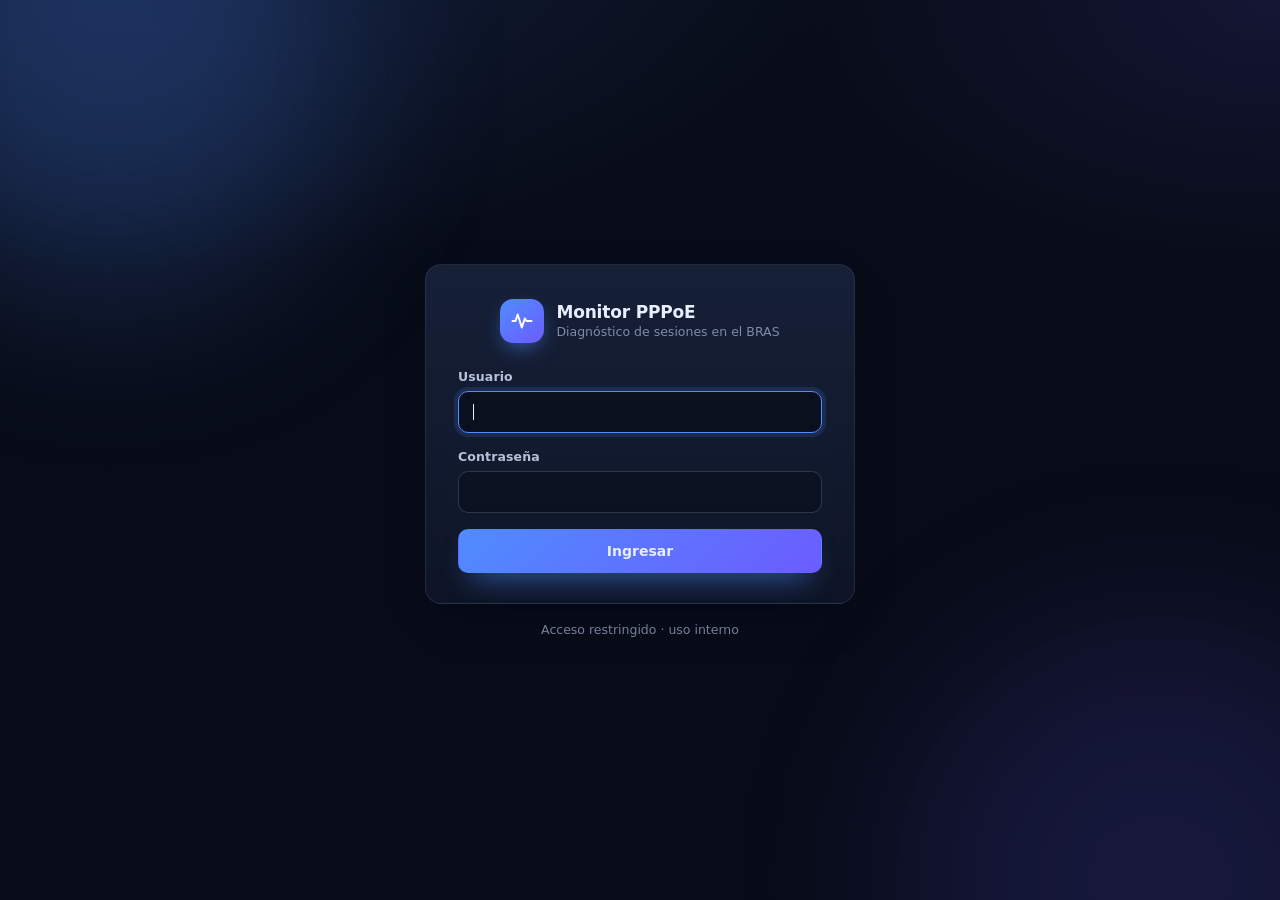
==== frontend/monitor.html @ 0bc6c696 "feat: implementación inicial del monitor PPPoE" ====
<!doctype html>
<html lang="es">
  <head>
    <meta charset="utf-8" />
    <meta name="viewport" content="width=device-width, initial-scale=1" />
    <meta name="robots" content="noindex" />
    <title>Monitor PPPoE</title>
    <link rel="stylesheet" href="css/app.css" />
  </head>
  <body>
    <header class="topbar">
      <div class="topbar__inner">
        <div class="brand">
          <span class="brand__logo" aria-hidden="true">
            <svg viewBox="0 0 24 24" fill="none" stroke="currentColor" stroke-width="2" stroke-linecap="round" stroke-linejoin="round">
              <path d="M2.5 12h3l2.2-6.5 4.1 13 3-9 1.7 2.5H21.5" />
            </svg>
          </span>
          <div>
            <div class="brand__name">Monitor PPPoE</div>
            <div class="brand__sub">Diagnóstico en tiempo real</div>
          </div>
        </div>

        <div class="topbar__user">
          <span class="user-chip">
            <span class="user-chip__dot"></span>
            <span id="user-chip-name">—</span>
          </span>
          <button class="btn btn--ghost btn--sm" id="logout-btn" type="button">Salir</button>
        </div>
      </div>
    </header>

    <main class="container">
      <section class="control-bar card">
        <form class="control-bar__form" id="monitor-form">
          <label class="field">
            <span class="field__label">Usuario del BRAS</span>
            <input
              class="input"
              id="subscriber"
              name="subscriber"
              placeholder="ej. cliente_pppoe"
              autocomplete="off"
              spellcheck="false"
              required
            />
          </label>
          <button class="btn btn--primary" id="monitor-btn" type="submit">
            <span class="spinner" id="monitor-spinner" hidden></span>
            <span id="monitor-btn-label">Monitorear</span>
          </button>
        </form>

        <div class="session-tools" id="session-tools" hidden>
          <span class="pill" id="state-pill">
            <span class="pill__dot"></span>
            <span id="state-pill-text">Inactivo</span>
          </span>
          <span class="countdown" title="Tiempo restante de la sesión">
            <svg viewBox="0 0 24 24" fill="none" stroke="currentColor" stroke-width="2" stroke-linecap="round" stroke-linejoin="round" aria-hidden="true">
              <circle cx="12" cy="12" r="9" />
              <path d="M12 7v5l3 2" />
            </svg>
            <span id="countdown">10:00</span>
          </span>
          <button class="btn btn--danger btn--sm" id="close-btn" type="button">Cerrar conexión</button>
        </div>
      </section>

      <div class="alert" id="alert" role="status" aria-live="polite" hidden></div>

      <section class="empty-state card view" id="idle-state">
        <span class="empty-state__icon" aria-hidden="true">
          <svg viewBox="0 0 24 24" fill="none" stroke="currentColor" stroke-width="1.8" stroke-linecap="round" stroke-linejoin="round">
            <path d="M2.5 12h3l2.2-6.5 4.1 13 3-9 1.7 2.5H21.5" />
          </svg>
        </span>
        <h2>Monitoreo en tiempo real</h2>
        <p>
          Ingresá el usuario del abonado en el BRAS y presioná <b>Monitorear</b>.
          El recurso es exclusivo: una sola persona puede monitorear a la vez y la
          sesión dura como máximo 10 minutos.
        </p>
      </section>

      <section class="dashboard view" id="dashboard" hidden>
        <div class="metrics">
          <article class="metric metric--up card">
            <div class="metric__head">
              <svg viewBox="0 0 24 24" fill="none" stroke="currentColor" stroke-width="2" stroke-linecap="round" stroke-linejoin="round" aria-hidden="true">
                <path d="M12 19V5" />
                <path d="m5 12 7-7 7 7" />
              </svg>
              Subida
            </div>
            <div class="metric__value"><span id="up-value">—</span><span class="metric__unit">Mbps</span></div>
          </article>

          <article class="metric metric--down card">
            <div class="metric__head">
              <svg viewBox="0 0 24 24" fill="none" stroke="currentColor" stroke-width="2" stroke-linecap="round" stroke-linejoin="round" aria-hidden="true">
                <path d="M12 5v14" />
                <path d="m5 12 7 7 7-7" />
              </svg>
              Bajada
            </div>
            <div class="metric__value"><span id="down-value">—</span><span class="metric__unit">Mbps</span></div>
          </article>
        </div>

        <div class="grid">
          <article class="chart-card card">
            <div class="panel-head">
              <h3>Tráfico en tiempo real</h3>
              <span class="hint">Mbps · se actualiza según el BRAS</span>
            </div>
            <div class="chart-wrap">
              <canvas id="traffic-chart"></canvas>
            </div>
          </article>

          <aside class="info-card card">
            <div class="panel-head panel-head--flush">
              <h3>Detalle de la sesión</h3>
            </div>
            <dl class="info-list">
              <div class="info-row"><dt>MAC</dt><dd class="mono" id="info-mac">—</dd></div>
              <div class="info-row"><dt>IP</dt><dd class="mono" id="info-ip">—</dd></div>
              <div class="info-row"><dt>Inicio</dt><dd id="info-start">—</dd></div>
              <div class="info-row"><dt>QoS subida</dt><dd id="info-in-qos">—</dd></div>
              <div class="info-row"><dt>QoS bajada</dt><dd id="info-out-qos">—</dd></div>
              <div class="info-row"><dt>PIR subida</dt><dd id="info-in-pir">—</dd></div>
              <div class="info-row"><dt>CIR bajada</dt><dd id="info-out-cir">—</dd></div>
            </dl>
          </aside>
        </div>
      </section>
    </main>

    <script src="vendor/chart.umd.min.js"></script>
    <script type="module" src="js/monitor.js"></script>
  </body>
</html>
---- frontend/css/app.css ----
/* Monitor PPPoE — estilos */

:root {
  color-scheme: dark;

  --bg: #080c18;
  --bg-soft: #0c1224;
  --surface: rgba(21, 30, 52, 0.82);
  --surface-solid: #141c31;
  --surface-2: #1a2440;
  --border: rgba(148, 163, 184, 0.14);
  --border-strong: rgba(148, 163, 184, 0.26);

  --text: #e8eeff;
  --text-soft: #b6c2dc;
  --muted: #7f8ca6;

  --accent: #4f8cff;
  --accent-2: #6c5cff;
  --cyan: #22d3ee;
  --violet: #a78bfa;
  --green: #34d399;
  --amber: #fbbf24;
  --red: #f87171;

  --radius: 16px;
  --radius-sm: 10px;
  --shadow: 0 18px 40px -18px rgba(2, 6, 20, 0.8);
  --font: "Inter", system-ui, -apple-system, "Segoe UI", Roboto, "Helvetica Neue",
    Arial, sans-serif;
  --mono: ui-monospace, SFMono-Regular, "SF Mono", Menlo, Consolas, monospace;
}

* {
  box-sizing: border-box;
}

[hidden] {
  display: none !important;
}

html,
body {
  min-height: 100%;
}

body {
  margin: 0;
  font-family: var(--font);
  color: var(--text);
  background:
    radial-gradient(1200px 600px at 12% -10%, rgba(79, 140, 255, 0.16), transparent 60%),
    radial-gradient(900px 500px at 100% 0%, rgba(108, 92, 255, 0.12), transparent 55%),
    var(--bg);
  background-attachment: fixed;
  -webkit-font-smoothing: antialiased;
  text-rendering: optimizeLegibility;
}

h1,
h2,
h3,
p {
  margin: 0;
}

/* ------------------------------------------------------------------ */
/* Marca                                                              */
/* ------------------------------------------------------------------ */

.brand {
  display: flex;
  align-items: center;
  gap: 12px;
}

.brand--center {
  justify-content: center;
  text-align: left;
}

.brand__logo {
  display: grid;
  place-items: center;
  width: 44px;
  height: 44px;
  border-radius: 13px;
  background: linear-gradient(140deg, var(--accent), var(--accent-2));
  box-shadow: 0 8px 22px -8px rgba(79, 140, 255, 0.9);
  color: #fff;
  flex: none;
}

.brand__logo svg {
  width: 24px;
  height: 24px;
}

.brand__name {
  font-size: 17px;
  font-weight: 700;
  letter-spacing: -0.01em;
}

.brand__sub {
  font-size: 12.5px;
  color: var(--muted);
  margin-top: 2px;
}

/* ------------------------------------------------------------------ */
/* Tarjetas y layout                                                  */
/* ------------------------------------------------------------------ */

.card {
  background: linear-gradient(180deg, rgba(24, 34, 58, 0.9), rgba(15, 22, 40, 0.92));
  border: 1px solid var(--border);
  border-radius: var(--radius);
  box-shadow: var(--shadow);
  backdrop-filter: blur(14px);
}

.container {
  width: min(1180px, 100%);
  margin: 0 auto;
  padding: 26px 24px 60px;
}

.view {
  animation: fade-in 0.28s ease both;
}

@keyframes fade-in {
  from {
    opacity: 0;
    transform: translateY(6px);
  }
  to {
    opacity: 1;
    transform: none;
  }
}

/* ------------------------------------------------------------------ */
/* Login                                                              */
/* ------------------------------------------------------------------ */

.auth-page {
  display: grid;
  place-items: center;
  min-height: 100vh;
  padding: 24px;
  position: relative;
  overflow: hidden;
}

.bg-glow {
  position: fixed;
  border-radius: 50%;
  filter: blur(90px);
  opacity: 0.55;
  pointer-events: none;
  z-index: 0;
}

.bg-glow--a {
  width: 460px;
  height: 460px;
  background: rgba(79, 140, 255, 0.4);
  top: -160px;
  left: -120px;
}

.bg-glow--b {
  width: 520px;
  height: 520px;
  background: rgba(108, 92, 255, 0.28);
  bottom: -240px;
  right: -140px;
}

.auth {
  position: relative;
  z-index: 1;
  width: min(430px, 100%);
  display: flex;
  flex-direction: column;
  gap: 18px;
}

.auth__card {
  padding: 34px 32px 30px;
}

.auth__card .brand {
  margin-bottom: 26px;
}

.auth__foot {
  text-align: center;
  color: var(--muted);
  font-size: 12.5px;
}

/* ------------------------------------------------------------------ */
/* Formularios                                                        */
/* ------------------------------------------------------------------ */

.form {
  display: flex;
  flex-direction: column;
  gap: 16px;
}

.field {
  display: flex;
  flex-direction: column;
  gap: 7px;
}

.field__label {
  font-size: 12.5px;
  font-weight: 600;
  color: var(--text-soft);
  letter-spacing: 0.01em;
}

.input {
  width: 100%;
  padding: 12px 14px;
  border-radius: var(--radius-sm);
  border: 1px solid var(--border-strong);
  background: rgba(10, 16, 30, 0.7);
  color: var(--text);
  font-size: 14.5px;
  font-family: inherit;
  transition: border-color 0.16s ease, box-shadow 0.16s ease, background 0.16s ease;
}

.input::placeholder {
  color: #5d6a83;
}

.input:hover {
  border-color: rgba(148, 163, 184, 0.4);
}

.input:focus {
  outline: none;
  border-color: var(--accent);
  background: rgba(10, 16, 30, 0.95);
  box-shadow: 0 0 0 4px rgba(79, 140, 255, 0.16);
}

.form__error {
  font-size: 13px;
  color: var(--red);
  background: rgba(248, 113, 113, 0.08);
  border: 1px solid rgba(248, 113, 113, 0.25);
  border-radius: var(--radius-sm);
  padding: 9px 12px;
}

/* ------------------------------------------------------------------ */
/* Botones                                                            */
/* ------------------------------------------------------------------ */

.btn {
  display: inline-flex;
  align-items: center;
  justify-content: center;
  gap: 9px;
  padding: 11px 18px;
  border-radius: var(--radius-sm);
  border: 1px solid transparent;
  font-family: inherit;
  font-size: 14px;
  font-weight: 600;
  color: var(--text);
  background: var(--surface-2);
  cursor: pointer;
  transition: transform 0.14s ease, filter 0.16s ease, background 0.16s ease,
    border-color 0.16s ease, opacity 0.16s ease;
  white-space: nowrap;
}

.btn:hover {
  filter: brightness(1.12);
}

.btn:active {
  transform: translateY(1px);
}

.btn:disabled {
  opacity: 0.6;
  cursor: not-allowed;
  filter: none;
}

.btn--primary {
  background: linear-gradient(135deg, var(--accent), var(--accent-2));
  box-shadow: 0 14px 30px -14px rgba(79, 140, 255, 0.9);
}

.btn--primary:hover {
  filter: brightness(1.08);
}

.btn--danger {
  background: rgba(248, 113, 113, 0.12);
  border-color: rgba(248, 113, 113, 0.35);
  color: #ffc9c9;
}

.btn--danger:hover {
  background: rgba(248, 113, 113, 0.2);
}

.btn--ghost {
  background: transparent;
  border-color: var(--border-strong);
  color: var(--text-soft);
}

.btn--ghost:hover {
  color: var(--text);
  border-color: rgba(148, 163, 184, 0.45);
}

.btn--block {
  width: 100%;
  padding: 13px 18px;
}

.btn--sm {
  padding: 8px 13px;
  font-size: 13px;
}

.spinner {
  width: 16px;
  height: 16px;
  border-radius: 50%;
  border: 2px solid rgba(255, 255, 255, 0.35);
  border-top-color: #fff;
  animation: spin 0.7s linear infinite;
}

@keyframes spin {
  to {
    transform: rotate(360deg);
  }
}

/* ------------------------------------------------------------------ */
/* Barra superior                                                     */
/* ------------------------------------------------------------------ */

.topbar {
  position: sticky;
  top: 0;
  z-index: 20;
  border-bottom: 1px solid var(--border);
  background: rgba(8, 12, 24, 0.72);
  backdrop-filter: blur(16px);
}

.topbar__inner {
  width: min(1180px, 100%);
  margin: 0 auto;
  padding: 13px 24px;
  display: flex;
  align-items: center;
  justify-content: space-between;
  gap: 16px;
}

.topbar__user {
  display: flex;
  align-items: center;
  gap: 12px;
}

.user-chip {
  display: inline-flex;
  align-items: center;
  gap: 9px;
  padding: 7px 12px;
  border-radius: 999px;
  border: 1px solid var(--border);
  background: rgba(26, 36, 64, 0.6);
  font-size: 13px;
  color: var(--text-soft);
}

.user-chip__dot {
  width: 8px;
  height: 8px;
  border-radius: 50%;
  background: var(--green);
  box-shadow: 0 0 0 3px rgba(52, 211, 153, 0.16);
}

/* ------------------------------------------------------------------ */
/* Barra de control                                                   */
/* ------------------------------------------------------------------ */

.control-bar {
  padding: 16px 18px;
  display: flex;
  align-items: center;
  justify-content: space-between;
  gap: 18px;
  flex-wrap: wrap;
}

.control-bar__form {
  display: flex;
  align-items: flex-end;
  gap: 12px;
  flex: 1 1 420px;
}

.control-bar__form .field {
  flex: 1 1 auto;
}

.control-bar__form .input {
  min-width: 180px;
}

.session-tools {
  display: flex;
  align-items: center;
  gap: 14px;
  flex-wrap: wrap;
}

.countdown {
  display: inline-flex;
  align-items: center;
  gap: 8px;
  font-family: var(--mono);
  font-size: 14px;
  color: var(--text-soft);
  padding: 7px 12px;
  border-radius: 999px;
  border: 1px solid var(--border);
  background: rgba(10, 16, 30, 0.6);
}

.countdown svg {
  width: 15px;
  height: 15px;
  color: var(--muted);
}

/* ------------------------------------------------------------------ */
/* Pills de estado                                                    */
/* ------------------------------------------------------------------ */

.pill {
  display: inline-flex;
  align-items: center;
  gap: 8px;
  padding: 7px 12px;
  border-radius: 999px;
  font-size: 12.5px;
  font-weight: 600;
  letter-spacing: 0.01em;
  border: 1px solid var(--border);
  background: rgba(26, 36, 64, 0.6);
  color: var(--text-soft);
}

.pill__dot {
  width: 8px;
  height: 8px;
  border-radius: 50%;
  background: var(--muted);
}

.pill--live {
  color: #a7f3d0;
  border-color: rgba(52, 211, 153, 0.32);
  background: rgba(52, 211, 153, 0.1);
}

.pill--live .pill__dot {
  background: var(--green);
  box-shadow: 0 0 0 0 rgba(52, 211, 153, 0.6);
  animation: pulse 1.8s infinite;
}

.pill--warn {
  color: #fde68a;
  border-color: rgba(251, 191, 36, 0.32);
  background: rgba(251, 191, 36, 0.1);
}

.pill--warn .pill__dot {
  background: var(--amber);
}

.pill--error {
  color: #fecaca;
  border-color: rgba(248, 113, 113, 0.32);
  background: rgba(248, 113, 113, 0.1);
}

.pill--error .pill__dot {
  background: var(--red);
}

@keyframes pulse {
  0% {
    box-shadow: 0 0 0 0 rgba(52, 211, 153, 0.55);
  }
  70% {
    box-shadow: 0 0 0 8px rgba(52, 211, 153, 0);
  }
  100% {
    box-shadow: 0 0 0 0 rgba(52, 211, 153, 0);
  }
}

/* ------------------------------------------------------------------ */
/* Alertas                                                            */
/* ------------------------------------------------------------------ */

.alert {
  margin-top: 16px;
  display: flex;
  align-items: center;
  gap: 14px;
  padding: 14px 16px;
  border-radius: var(--radius);
  border: 1px solid var(--border);
  background: rgba(21, 30, 52, 0.7);
  font-size: 14px;
  color: var(--text-soft);
  animation: fade-in 0.2s ease both;
}

.alert__icon {
  display: grid;
  place-items: center;
  width: 34px;
  height: 34px;
  border-radius: 10px;
  flex: none;
  background: rgba(255, 255, 255, 0.06);
}

.alert__icon svg {
  width: 18px;
  height: 18px;
}

.alert__body {
  flex: 1 1 auto;
  line-height: 1.45;
}

.alert__body b {
  color: var(--text);
  font-weight: 600;
}

.alert--busy {
  border-color: rgba(251, 191, 36, 0.3);
  background: rgba(251, 191, 36, 0.07);
}

.alert--busy .alert__icon {
  color: var(--amber);
  background: rgba(251, 191, 36, 0.12);
}

.alert--error {
  border-color: rgba(248, 113, 113, 0.3);
  background: rgba(248, 113, 113, 0.07);
}

.alert--error .alert__icon {
  color: var(--red);
  background: rgba(248, 113, 113, 0.12);
}

.alert--warn .alert__icon {
  color: var(--amber);
  background: rgba(251, 191, 36, 0.12);
}

.alert--info .alert__icon {
  color: var(--accent);
  background: rgba(79, 140, 255, 0.12);
}

.alert__actions {
  display: flex;
  gap: 8px;
  flex: none;
}

/* ------------------------------------------------------------------ */
/* Estado vacío                                                       */
/* ------------------------------------------------------------------ */

.empty-state {
  margin-top: 18px;
  padding: 46px 24px;
  text-align: center;
  border-style: dashed;
  display: flex;
  flex-direction: column;
  align-items: center;
  gap: 12px;
}

.empty-state__icon {
  display: grid;
  place-items: center;
  width: 56px;
  height: 56px;
  border-radius: 16px;
  background: rgba(79, 140, 255, 0.1);
  color: var(--accent);
  margin-bottom: 4px;
}

.empty-state__icon svg {
  width: 28px;
  height: 28px;
}

.empty-state h2 {
  font-size: 17px;
  font-weight: 650;
}

.empty-state p {
  max-width: 460px;
  color: var(--muted);
  font-size: 13.5px;
  line-height: 1.55;
}

/* ------------------------------------------------------------------ */
/* Dashboard                                                          */
/* ------------------------------------------------------------------ */

.dashboard {
  margin-top: 18px;
  display: flex;
  flex-direction: column;
  gap: 18px;
}

.metrics {
  display: grid;
  grid-template-columns: repeat(2, minmax(0, 1fr));
  gap: 18px;
}

.metric {
  position: relative;
  overflow: hidden;
  padding: 20px 22px;
}

.metric::after {
  content: "";
  position: absolute;
  inset: 0 auto 0 0;
  width: 3px;
  background: var(--accent);
  opacity: 0.9;
}

.metric--up::after {
  background: var(--cyan);
}

.metric--down::after {
  background: var(--violet);
}

.metric__head {
  display: flex;
  align-items: center;
  gap: 9px;
  color: var(--muted);
  font-size: 12.5px;
  font-weight: 600;
  text-transform: uppercase;
  letter-spacing: 0.07em;
}

.metric__head svg {
  width: 16px;
  height: 16px;
}

.metric--up .metric__head svg {
  color: var(--cyan);
}

.metric--down .metric__head svg {
  color: var(--violet);
}

.metric__value {
  margin-top: 10px;
  font-size: 34px;
  font-weight: 700;
  letter-spacing: -0.02em;
  font-variant-numeric: tabular-nums;
  line-height: 1.1;
}

.metric__unit {
  font-size: 14px;
  font-weight: 600;
  color: var(--muted);
  margin-left: 6px;
  letter-spacing: 0;
}

.metric--up .metric__value {
  color: #a5f3fc;
}

.metric--down .metric__value {
  color: #ddd6fe;
}

.grid {
  display: grid;
  grid-template-columns: minmax(0, 1.9fr) minmax(290px, 1fr);
  gap: 18px;
  align-items: start;
}

.panel-head {
  display: flex;
  align-items: center;
  justify-content: space-between;
  gap: 12px;
  padding: 18px 20px 0;
}

.panel-head--flush {
  padding: 0;
}

.panel-head h3 {
  font-size: 15px;
  font-weight: 650;
}

.panel-head .hint {
  font-size: 12px;
  color: var(--muted);
}

.chart-card {
  padding-bottom: 12px;
}

.chart-wrap {
  position: relative;
  height: 340px;
  padding: 8px 14px 6px;
}

.info-card {
  padding: 18px 20px 20px;
}

.info-list {
  margin: 16px 0 0;
  display: grid;
  gap: 0;
}

.info-row {
  display: grid;
  grid-template-columns: 108px minmax(0, 1fr);
  gap: 12px;
  padding: 11px 0;
  border-top: 1px solid var(--border);
  align-items: baseline;
}

.info-row:first-child {
  border-top: none;
}

.info-row dt {
  font-size: 12.5px;
  color: var(--muted);
}

.info-row dd {
  margin: 0;
  font-size: 13.5px;
  color: var(--text-soft);
  word-break: break-word;
}

.info-row dd.mono {
  font-family: var(--mono);
  font-size: 12.8px;
  color: var(--text);
}

.badge-soft {
  display: inline-block;
  padding: 3px 9px;
  border-radius: 999px;
  background: rgba(79, 140, 255, 0.12);
  border: 1px solid rgba(79, 140, 255, 0.24);
  color: #bcd2ff;
  font-size: 12px;
}

/* ------------------------------------------------------------------ */
/* Responsive                                                         */
/* ------------------------------------------------------------------ */

@media (max-width: 900px) {
  .grid {
    grid-template-columns: 1fr;
  }
  .chart-wrap {
    height: 300px;
  }
}

@media (max-width: 640px) {
  .container {
    padding: 18px 14px 48px;
  }
  .topbar__inner {
    padding: 11px 14px;
  }
  .brand__sub {
    display: none;
  }
  .metrics {
    grid-template-columns: 1fr;
  }
  .control-bar__form {
    flex-direction: column;
    align-items: stretch;
  }
  .control-bar__form .btn {
    width: 100%;
  }
  .session-tools {
    width: 100%;
    justify-content: space-between;
  }
  .auth__card {
    padding: 26px 22px;
  }
  .metric__value {
    font-size: 28px;
  }
  .info-row {
    grid-template-columns: 96px minmax(0, 1fr);
  }
}
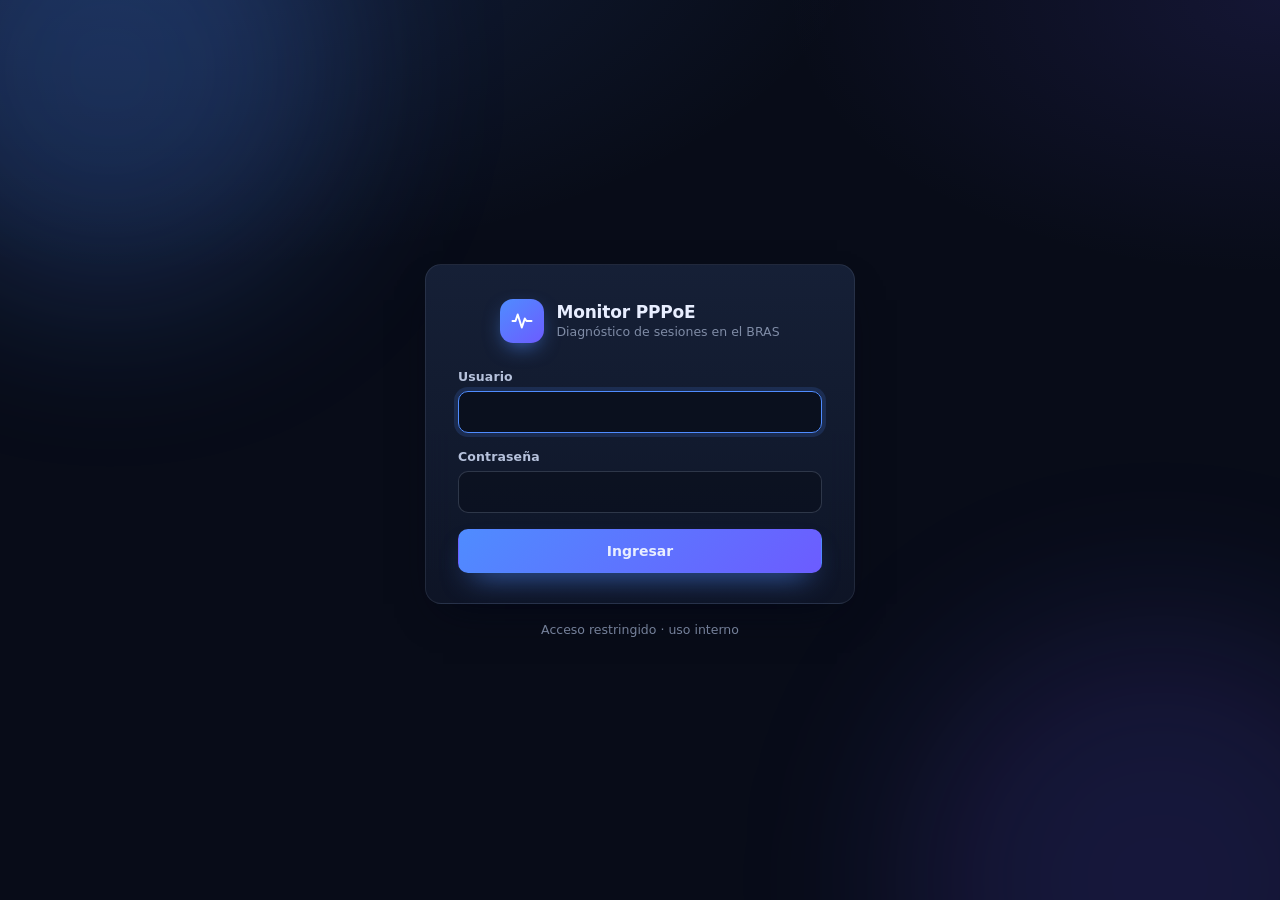
==== commit 0ac1ec51: "feat: autocompletar abonados con usuarios online del NAS" ====
--- a/frontend/monitor.html
+++ b/frontend/monitor.html
@@ -35,18 +35,35 @@
     <main class="container">
       <section class="control-bar card">
         <form class="control-bar__form" id="monitor-form">
-          <label class="field">
-            <span class="field__label">Usuario del BRAS</span>
-            <input
-              class="input"
-              id="subscriber"
-              name="subscriber"
-              placeholder="ej. cliente_pppoe"
-              autocomplete="off"
-              spellcheck="false"
-              required
-            />
-          </label>
+          <div class="field">
+            <label class="field__label" for="subscriber">Usuario del BRAS</label>
+            <div class="combo">
+              <input
+                class="input"
+                id="subscriber"
+                name="subscriber"
+                placeholder="ej. cliente_pppoe"
+                autocomplete="off"
+                spellcheck="false"
+                role="combobox"
+                aria-autocomplete="list"
+                aria-expanded="false"
+                aria-controls="subscriber-suggestions"
+                aria-describedby="subscriber-help"
+                required
+              />
+              <ul
+                class="combo__list"
+                id="subscriber-suggestions"
+                role="listbox"
+                aria-label="Usuarios conectados"
+                hidden
+              ></ul>
+            </div>
+            <span class="field__hint" id="subscriber-help">
+              Escribí al menos 3 caracteres para buscar entre los usuarios conectados.
+            </span>
+          </div>
           <button class="btn btn--primary" id="monitor-btn" type="submit">
             <span class="spinner" id="monitor-spinner" hidden></span>
             <span id="monitor-btn-label">Monitorear</span>
--- a/frontend/css/app.css
+++ b/frontend/css/app.css
@@ -259,6 +259,62 @@
   border: 1px solid rgba(248, 113, 113, 0.25);
   border-radius: var(--radius-sm);
   padding: 9px 12px;
+}
+
+.field__hint {
+  font-size: 12px;
+  line-height: 1.35;
+  color: var(--muted);
+}
+
+.combo {
+  position: relative;
+}
+
+.combo__list {
+  position: absolute;
+  top: calc(100% + 6px);
+  left: 0;
+  right: 0;
+  z-index: 40;
+  margin: 0;
+  padding: 6px;
+  list-style: none;
+  background: rgba(12, 18, 34, 0.98);
+  border: 1px solid var(--border-strong);
+  border-radius: var(--radius-sm);
+  box-shadow: var(--shadow);
+  max-height: 264px;
+  overflow-y: auto;
+  backdrop-filter: blur(12px);
+}
+
+.combo__option {
+  padding: 9px 11px;
+  border-radius: 8px;
+  font-family: var(--mono);
+  font-size: 14px;
+  color: var(--text);
+  cursor: pointer;
+  white-space: nowrap;
+  overflow: hidden;
+  text-overflow: ellipsis;
+}
+
+.combo__option:hover,
+.combo__option.is-active {
+  background: rgba(79, 140, 255, 0.18);
+  color: #fff;
+}
+
+.combo__status {
+  padding: 9px 11px;
+  font-size: 12.5px;
+  color: var(--muted);
+}
+
+.combo__status--error {
+  color: var(--red);
 }
 
 /* ------------------------------------------------------------------ */
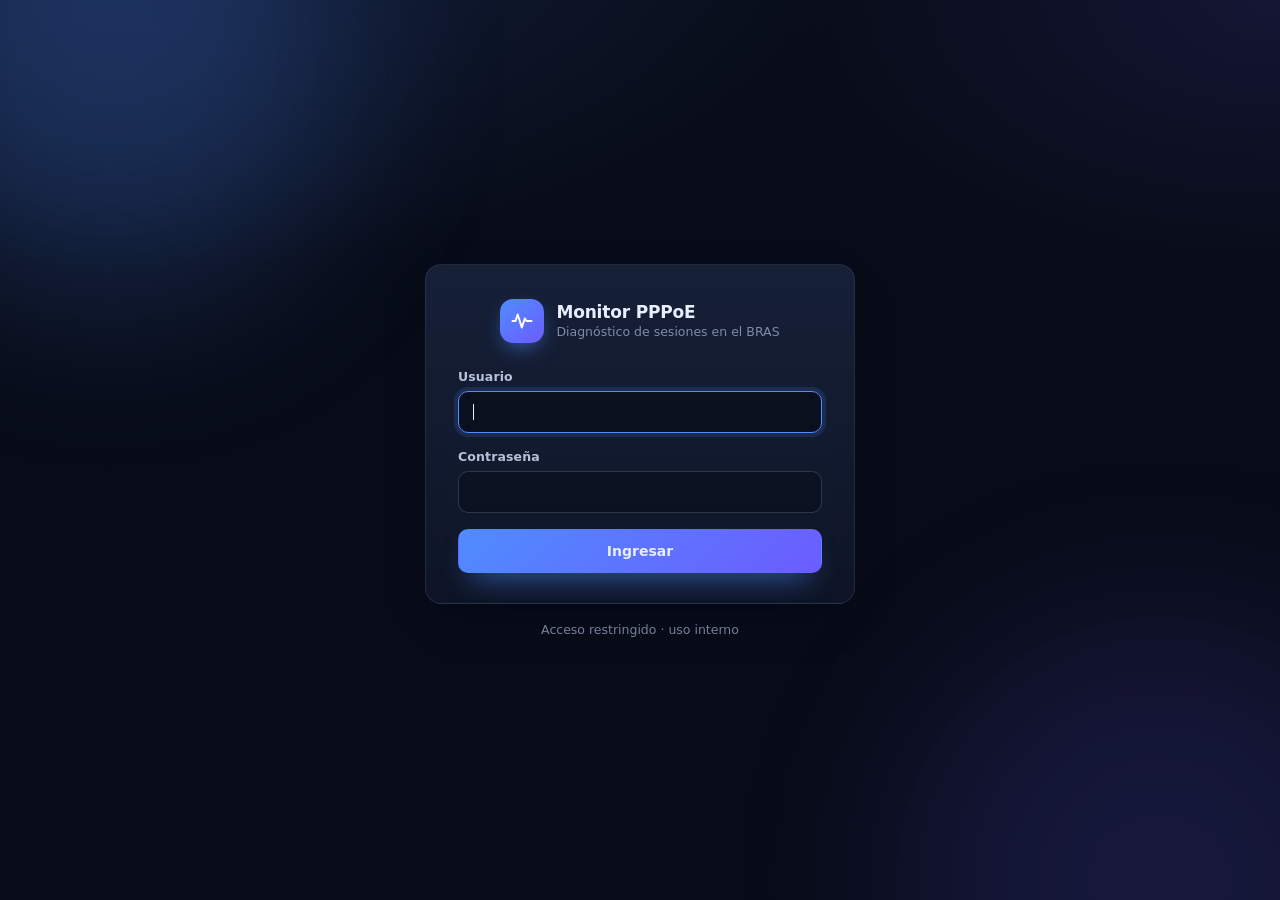
==== commit d9b90fd5: "agrego metricas del nas" ====
--- a/frontend/monitor.html
+++ b/frontend/monitor.html
@@ -103,6 +103,27 @@
       </section>
 
       <section class="dashboard view" id="dashboard" hidden>
+        <div class="host-metrics">
+          <article class="host-metric host-metric--cpu card">
+            <span class="host-metric__label">CPU del NAS</span>
+            <div class="host-metric__value">
+              <span id="host-cpu-value">—</span><span class="host-metric__unit">%</span>
+            </div>
+          </article>
+          <article class="host-metric host-metric--memory card">
+            <span class="host-metric__label">Memoria del NAS</span>
+            <div class="host-metric__value">
+              <span id="host-memory-value">—</span><span class="host-metric__unit">%</span>
+            </div>
+          </article>
+          <article class="host-metric host-metric--users card">
+            <span class="host-metric__label">Usuarios online</span>
+            <div class="host-metric__value">
+              <span id="host-users-value">—</span>
+            </div>
+          </article>
+        </div>
+
         <div class="metrics">
           <article class="metric metric--up card">
             <div class="metric__head">
--- a/frontend/css/app.css
+++ b/frontend/css/app.css
@@ -463,6 +463,8 @@
 /* ------------------------------------------------------------------ */
 
 .control-bar {
+  position: relative;
+  z-index: 10;
   padding: 16px 18px;
   display: flex;
   align-items: center;
@@ -472,14 +474,39 @@
 }
 
 .control-bar__form {
-  display: flex;
-  align-items: flex-end;
-  gap: 12px;
+  display: grid;
+  grid-template-columns: minmax(0, 1fr) auto;
+  grid-template-rows: auto auto auto;
+  column-gap: 12px;
+  row-gap: 7px;
+  align-items: center;
   flex: 1 1 420px;
 }
 
 .control-bar__form .field {
-  flex: 1 1 auto;
+  display: contents;
+}
+
+.control-bar__form .field__label {
+  grid-column: 1;
+  grid-row: 1;
+}
+
+.control-bar__form .combo {
+  grid-column: 1;
+  grid-row: 2;
+  min-width: 0;
+}
+
+.control-bar__form .field__hint {
+  grid-column: 1;
+  grid-row: 3;
+}
+
+.control-bar__form .btn {
+  grid-column: 2;
+  grid-row: 2;
+  align-self: center;
 }
 
 .control-bar__form .input {
@@ -714,6 +741,56 @@
   gap: 18px;
 }
 
+.host-metrics {
+  display: grid;
+  grid-template-columns: repeat(3, minmax(0, 1fr));
+  gap: 14px;
+}
+
+.host-metric {
+  padding: 13px 16px;
+  display: flex;
+  align-items: center;
+  justify-content: space-between;
+  gap: 12px;
+}
+
+.host-metric__label {
+  font-size: 12px;
+  font-weight: 600;
+  text-transform: uppercase;
+  letter-spacing: 0.06em;
+  color: var(--muted);
+}
+
+.host-metric__value {
+  display: flex;
+  align-items: baseline;
+  gap: 3px;
+  font-size: 22px;
+  font-weight: 700;
+  font-variant-numeric: tabular-nums;
+  line-height: 1;
+}
+
+.host-metric--cpu .host-metric__value {
+  color: var(--amber);
+}
+
+.host-metric--memory .host-metric__value {
+  color: var(--violet);
+}
+
+.host-metric--users .host-metric__value {
+  color: var(--green);
+}
+
+.host-metric__unit {
+  font-size: 12px;
+  font-weight: 600;
+  color: var(--muted);
+}
+
 .metrics {
   display: grid;
   grid-template-columns: repeat(2, minmax(0, 1fr));
@@ -908,12 +985,21 @@
   .metrics {
     grid-template-columns: 1fr;
   }
+  .host-metrics {
+    grid-template-columns: 1fr;
+  }
   .control-bar__form {
-    flex-direction: column;
+    grid-template-columns: minmax(0, 1fr);
+    grid-template-rows: auto auto auto auto;
     align-items: stretch;
   }
   .control-bar__form .btn {
+    grid-column: 1;
+    grid-row: 3;
     width: 100%;
+  }
+  .control-bar__form .field__hint {
+    grid-row: 4;
   }
   .session-tools {
     width: 100%;
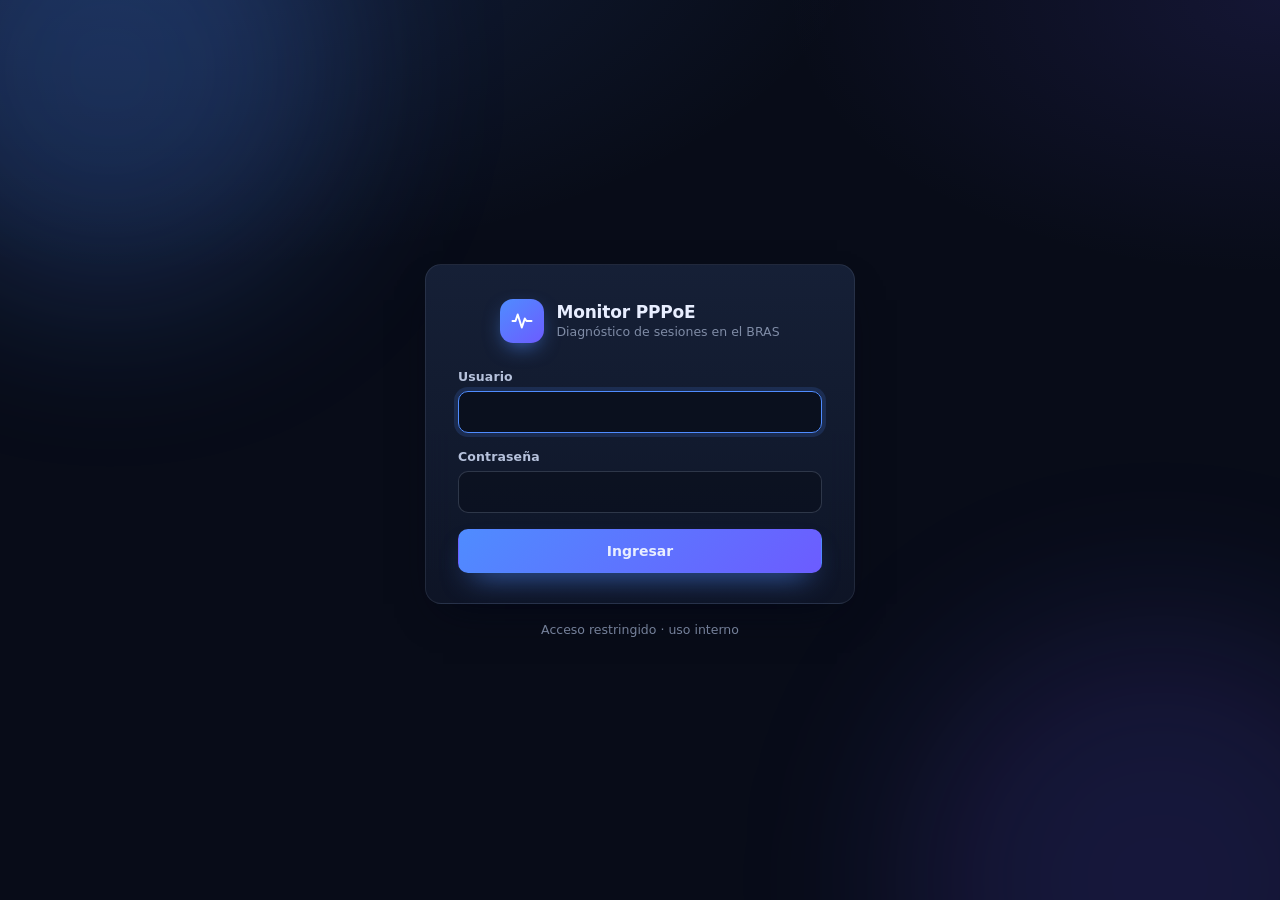
==== commit d2cedf04: "migro consultas del bras a netconf y snmp" ====
--- a/frontend/monitor.html
+++ b/frontend/monitor.html
@@ -20,6 +20,15 @@
             <div class="brand__name">Monitor PPPoE</div>
             <div class="brand__sub">Diagnóstico en tiempo real</div>
           </div>
+        </div>
+
+        <div class="topbar__device" hidden>
+          <span class="device-chip">
+            <span class="device-chip__label">Equipo</span>
+            <span id="device-chassis-name">—</span>
+            <span class="device-chip__sep">·</span>
+            <span id="device-software-version">—</span>
+          </span>
         </div>
 
         <div class="topbar__user">
@@ -167,15 +176,85 @@
               <div class="info-row"><dt>MAC</dt><dd class="mono" id="info-mac">—</dd></div>
               <div class="info-row"><dt>IP</dt><dd class="mono" id="info-ip">—</dd></div>
               <div class="info-row"><dt>Inicio</dt><dd id="info-start">—</dd></div>
-              <div class="info-row"><dt>QoS subida</dt><dd id="info-in-qos">—</dd></div>
-              <div class="info-row"><dt>QoS bajada</dt><dd id="info-out-qos">—</dd></div>
-              <div class="info-row"><dt>PIR subida</dt><dd id="info-in-pir">—</dd></div>
-              <div class="info-row"><dt>CIR bajada</dt><dd id="info-out-cir">—</dd></div>
             </dl>
           </aside>
         </div>
+
+        <div class="history-actions">
+          <button class="btn btn--ghost" id="history-btn" type="button" hidden>
+            <svg viewBox="0 0 24 24" fill="none" stroke="currentColor" stroke-width="2" stroke-linecap="round" stroke-linejoin="round" aria-hidden="true">
+              <circle cx="12" cy="12" r="9" />
+              <path d="M12 7v5l3 2" />
+            </svg>
+            Histórico
+          </button>
+        </div>
       </section>
     </main>
+
+    <dialog class="modal" id="history-modal" aria-labelledby="history-title">
+      <div class="modal__panel">
+        <header class="modal__head">
+          <div>
+            <h2 id="history-title">Histórico reciente</h2>
+            <p class="modal__sub" id="history-subtitle">Últimas conexiones y desconexiones</p>
+          </div>
+          <button class="modal__close" id="history-close" type="button" aria-label="Cerrar histórico">×</button>
+        </header>
+
+        <div class="modal__body">
+          <section class="history-block" id="history-api-block" hidden>
+            <div class="history-block__head">
+              <h3>Últimas conexiones</h3>
+              <span class="hint">API Radius</span>
+            </div>
+            <p class="history-note" id="history-api-error" hidden></p>
+            <p class="history-empty" id="history-api-empty" hidden>Sin conexiones registradas.</p>
+            <div class="table-wrap">
+              <table class="history-table">
+                <thead>
+                  <tr>
+                    <th>Inicio</th>
+                    <th>Fin</th>
+                    <th>Duración</th>
+                    <th>Subida</th>
+                    <th>Bajada</th>
+                    <th>IP</th>
+                    <th>MAC</th>
+                    <th>Causa</th>
+                  </tr>
+                </thead>
+                <tbody id="history-api-rows"></tbody>
+              </table>
+            </div>
+          </section>
+
+          <section class="history-block" id="history-bras-block" hidden>
+            <div class="history-block__head">
+              <h3>Últimas desconexiones</h3>
+              <span class="hint">NETCONF</span>
+            </div>
+            <p class="history-note" id="history-bras-error" hidden></p>
+            <p class="history-empty" id="history-bras-empty" hidden>Sin desconexiones registradas.</p>
+            <div class="table-wrap">
+              <table class="history-table">
+                <thead>
+                  <tr>
+                    <th>Inicio</th>
+                    <th>Fin</th>
+                    <th>Duración</th>
+                    <th>IP</th>
+                    <th>MAC</th>
+                    <th>Motivo</th>
+                  </tr>
+                </thead>
+                <tbody id="history-bras-rows"></tbody>
+              </table>
+            </div>
+          </section>
+        </div>
+      </div>
+    </dialog>
 
     <script src="vendor/chart.umd.min.js"></script>
     <script type="module" src="js/monitor.js"></script>
--- a/frontend/css/app.css
+++ b/frontend/css/app.css
@@ -438,6 +438,40 @@
   gap: 12px;
 }
 
+.topbar__device {
+  min-width: 0;
+  flex: 1 1 auto;
+  display: flex;
+  justify-content: center;
+}
+
+.device-chip {
+  display: inline-flex;
+  align-items: center;
+  gap: 8px;
+  max-width: 100%;
+  padding: 6px 11px;
+  border-radius: 999px;
+  border: 1px solid var(--border);
+  background: rgba(26, 36, 64, 0.5);
+  font-size: 12px;
+  color: var(--text-soft);
+  white-space: nowrap;
+  overflow: hidden;
+  text-overflow: ellipsis;
+}
+
+.device-chip__label {
+  color: var(--muted);
+  text-transform: uppercase;
+  letter-spacing: 0.08em;
+  font-size: 10px;
+}
+
+.device-chip__sep {
+  color: var(--muted);
+}
+
 .user-chip {
   display: inline-flex;
   align-items: center;
@@ -960,6 +994,178 @@
 }
 
 /* ------------------------------------------------------------------ */
+/* Histórico                                                          */
+/* ------------------------------------------------------------------ */
+
+.history-actions {
+  display: flex;
+  justify-content: center;
+  padding-top: 2px;
+}
+
+.history-actions .btn svg {
+  width: 16px;
+  height: 16px;
+}
+
+.modal {
+  width: min(1040px, calc(100vw - 32px));
+  max-height: min(82vh, 760px);
+  margin: auto;
+  padding: 0;
+  border: 0;
+  border-radius: 18px;
+  background: transparent;
+  color: var(--text);
+}
+
+.modal::backdrop {
+  background: rgba(3, 7, 18, 0.74);
+  backdrop-filter: blur(5px);
+}
+
+.modal__panel {
+  display: flex;
+  flex-direction: column;
+  max-height: min(82vh, 760px);
+  overflow: hidden;
+  border: 1px solid var(--border-strong);
+  border-radius: 18px;
+  background: linear-gradient(180deg, rgba(24, 34, 58, 0.99), rgba(12, 18, 34, 0.99));
+  box-shadow: 0 30px 80px -24px rgba(0, 0, 0, 0.9);
+}
+
+.modal__head {
+  display: flex;
+  align-items: flex-start;
+  justify-content: space-between;
+  gap: 18px;
+  padding: 20px 22px 16px;
+  border-bottom: 1px solid var(--border);
+}
+
+.modal__head h2 {
+  font-size: 18px;
+  font-weight: 700;
+  letter-spacing: -0.01em;
+}
+
+.modal__sub {
+  margin-top: 4px;
+  color: var(--muted);
+  font-size: 12.5px;
+}
+
+.modal__close {
+  display: grid;
+  place-items: center;
+  width: 36px;
+  height: 36px;
+  flex: none;
+  border: 1px solid var(--border);
+  border-radius: 10px;
+  background: rgba(255, 255, 255, 0.04);
+  color: var(--text-soft);
+  font: inherit;
+  font-size: 24px;
+  line-height: 1;
+  cursor: pointer;
+}
+
+.modal__close:hover {
+  color: var(--text);
+  border-color: var(--border-strong);
+  background: rgba(255, 255, 255, 0.08);
+}
+
+.modal__body {
+  display: flex;
+  flex-direction: column;
+  gap: 24px;
+  padding: 18px 22px 24px;
+  overflow-y: auto;
+}
+
+.history-block__head {
+  display: flex;
+  align-items: baseline;
+  justify-content: space-between;
+  gap: 12px;
+  margin-bottom: 10px;
+}
+
+.history-block__head h3 {
+  font-size: 14px;
+  font-weight: 650;
+}
+
+.history-block__head .hint {
+  color: var(--muted);
+  font-size: 12px;
+}
+
+.history-note {
+  margin-bottom: 10px;
+  padding: 9px 12px;
+  border: 1px solid rgba(251, 191, 36, 0.28);
+  border-radius: var(--radius-sm);
+  background: rgba(251, 191, 36, 0.08);
+  color: #fde68a;
+  font-size: 12.5px;
+  line-height: 1.45;
+}
+
+.history-empty {
+  padding: 14px 2px 4px;
+  color: var(--muted);
+  font-size: 13px;
+}
+
+.table-wrap {
+  overflow-x: auto;
+  border: 1px solid var(--border);
+  border-radius: var(--radius-sm);
+}
+
+.history-table {
+  width: 100%;
+  min-width: 720px;
+  border-collapse: collapse;
+  font-size: 12.8px;
+}
+
+.history-table th,
+.history-table td {
+  padding: 10px 12px;
+  text-align: left;
+  vertical-align: top;
+  white-space: nowrap;
+}
+
+.history-table th {
+  background: rgba(10, 16, 30, 0.7);
+  color: var(--muted);
+  font-size: 11.5px;
+  font-weight: 700;
+  letter-spacing: 0.04em;
+  text-transform: uppercase;
+}
+
+.history-table td {
+  border-top: 1px solid var(--border);
+  color: var(--text-soft);
+}
+
+.history-table td:last-child {
+  min-width: 180px;
+  white-space: normal;
+}
+
+.history-table tbody tr:hover td {
+  background: rgba(79, 140, 255, 0.05);
+}
+
+/* ------------------------------------------------------------------ */
 /* Responsive                                                         */
 /* ------------------------------------------------------------------ */
 
@@ -978,6 +1184,12 @@
   }
   .topbar__inner {
     padding: 11px 14px;
+    flex-wrap: wrap;
+  }
+  .topbar__device {
+    order: 3;
+    flex-basis: 100%;
+    justify-content: flex-start;
   }
   .brand__sub {
     display: none;
@@ -1014,4 +1226,16 @@
   .info-row {
     grid-template-columns: 96px minmax(0, 1fr);
   }
-}
+  .modal {
+    width: calc(100vw - 20px);
+    max-height: 90vh;
+  }
+  .modal__panel {
+    max-height: 90vh;
+  }
+  .modal__head,
+  .modal__body {
+    padding-left: 16px;
+    padding-right: 16px;
+  }
+}
